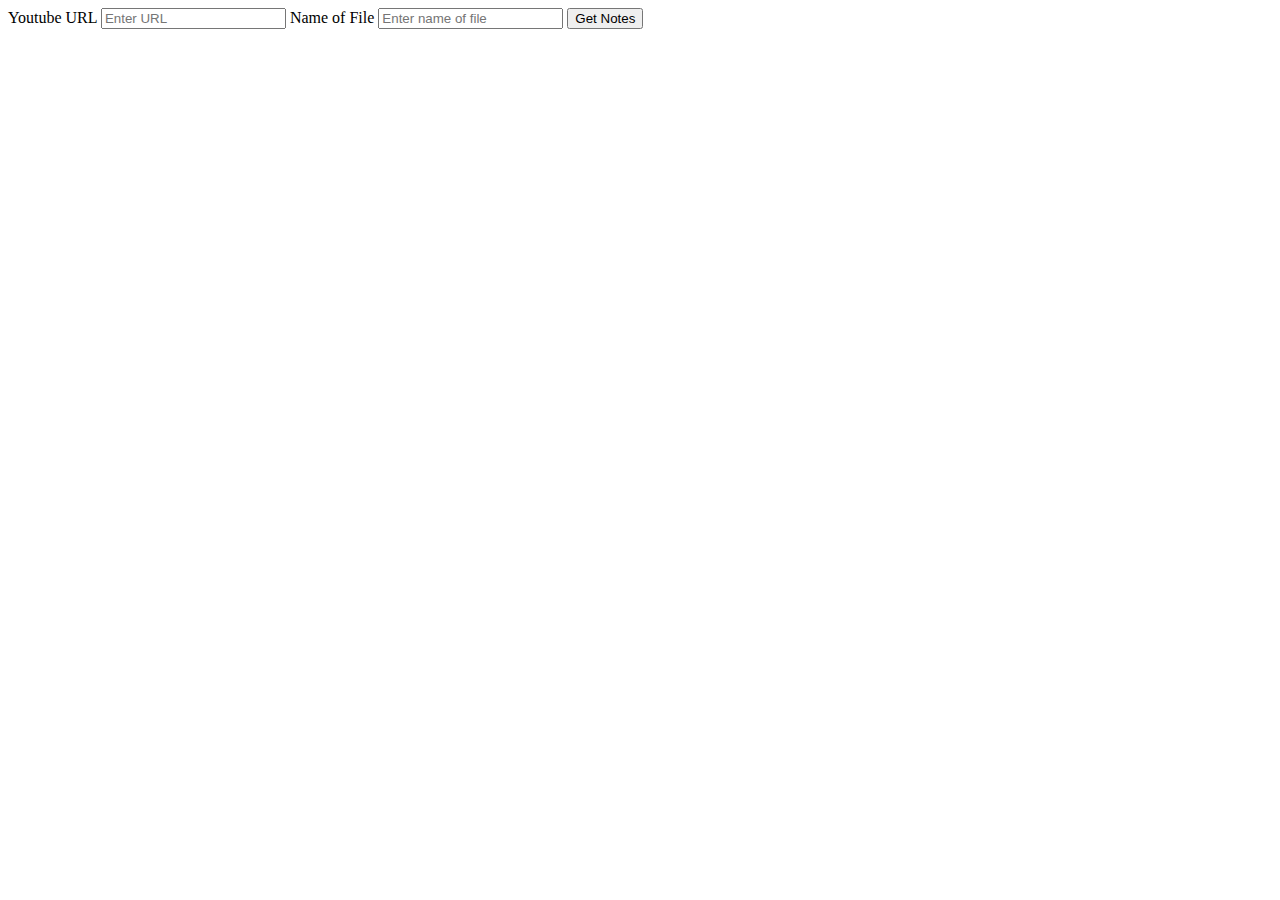
==== templates/dashboard.html @ 6b575c70 "added oymongo code" ====
<!DOCTYPE html>
<html lang="en">
<head>
    <meta charset="UTF-8">
    <meta http-equiv="X-UA-Compatible" content="IE=edge">
    <meta name="viewport" content="width=device-width, initial-scale=1.0">
    <title>Dashboard</title>
</head>
<body>
    <form action="/generate-notes" , method="POST">
        <label for="url">Youtube URL</label>
        <input type="text" placeholder="Enter URL" name="url">
        <label for="url">Name of File</label>
        <input type="text" placeholder="Enter name of file" name="name">
        <input type="submit" value="Get Notes">
    </form>
</body>
</html>
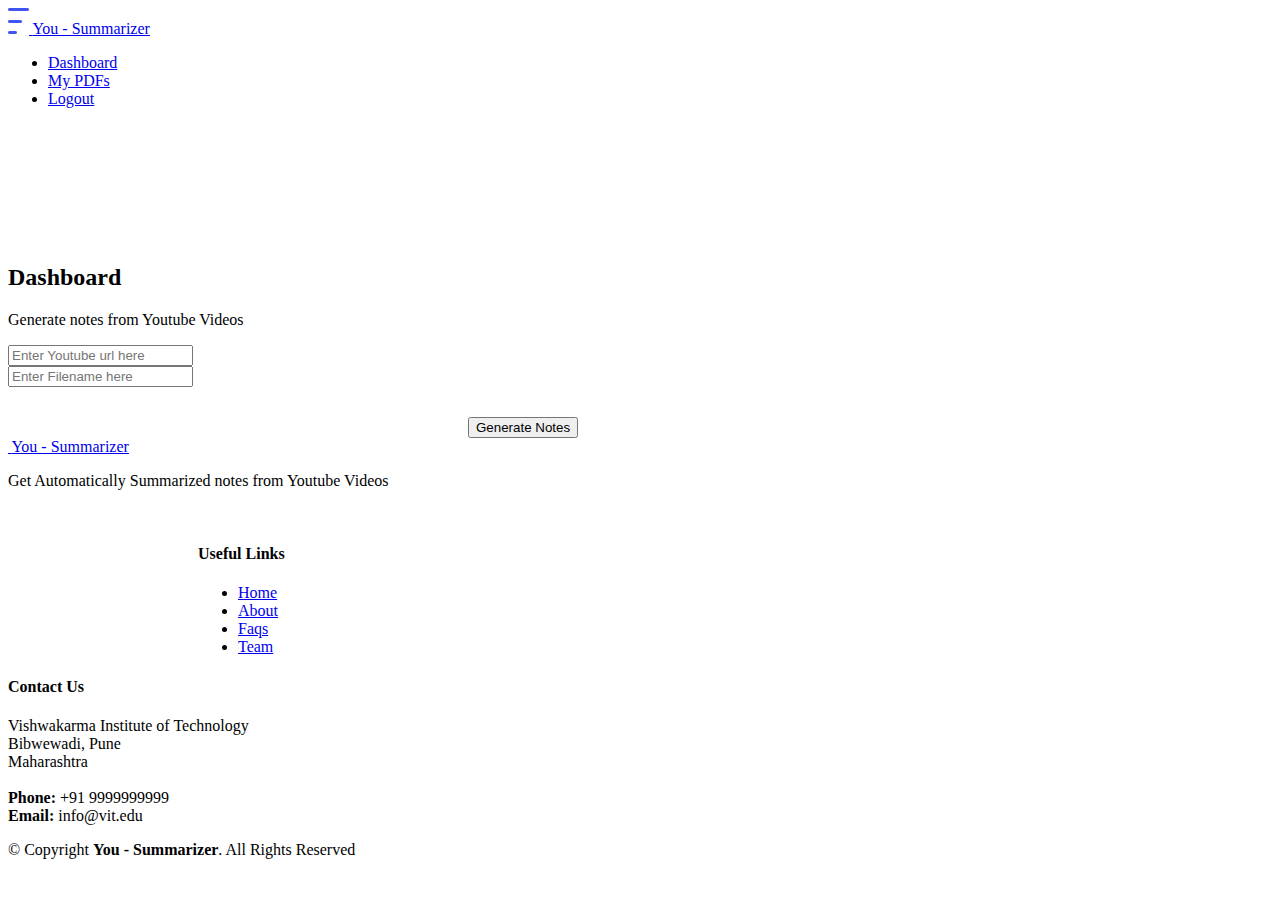
==== commit 7f8651b5: "Add files via upload" ====
--- a/templates/dashboard.html
+++ b/templates/dashboard.html
@@ -1,18 +1,183 @@
-<!DOCTYPE html>
-<html lang="en">
-<head>
-    <meta charset="UTF-8">
-    <meta http-equiv="X-UA-Compatible" content="IE=edge">
-    <meta name="viewport" content="width=device-width, initial-scale=1.0">
-    <title>Dashboard</title>
-</head>
-<body>
-    <form action="/generate-notes" , method="POST">
-        <label for="url">Youtube URL</label>
-        <input type="text" placeholder="Enter URL" name="url">
-        <label for="url">Name of File</label>
-        <input type="text" placeholder="Enter name of file" name="name">
-        <input type="submit" value="Get Notes">
-    </form>
-</body>
+<!DOCTYPE html>
+<html lang="en">
+
+<head>
+  <meta charset="utf-8">
+  <meta content="width=device-width, initial-scale=1.0" name="viewport">
+
+  <title>Dashboard</title>
+  <meta content="" name="description">
+
+  <meta content="" name="keywords">
+
+  <!-- Favicons -->
+  <link href="assets/img/favicon.png" rel="icon">
+  <link href="assets/img/apple-touch-icon.png" rel="apple-touch-icon">
+
+  <!-- Google Fonts -->
+  <link href="https://fonts.googleapis.com/css?family=Open+Sans:300,300i,400,400i,600,600i,700,700i|Nunito:300,300i,400,400i,600,600i,700,700i|Poppins:300,300i,400,400i,500,500i,600,600i,700,700i" rel="stylesheet">
+
+  <!-- Vendor CSS Files -->
+  <link href="assets/vendor/bootstrap/css/bootstrap.min.css" rel="stylesheet">
+  <link href="assets/vendor/bootstrap-icons/bootstrap-icons.css" rel="stylesheet">
+  <link href="assets/vendor/aos/aos.css" rel="stylesheet">
+  <link href="assets/vendor/remixicon/remixicon.css" rel="stylesheet">
+  <link href="assets/vendor/swiper/swiper-bundle.min.css" rel="stylesheet">
+  <link href="assets/vendor/glightbox/css/glightbox.min.css" rel="stylesheet">
+
+  <!-- Template Main CSS File -->
+  <link href="assets/css/style.css" rel="stylesheet">
+
+  <!-- =======================================================
+  * Template Name: FlexStart - v1.3.0
+  * Template URL: https://bootstrapmade.com/flexstart-bootstrap-startup-template/
+  * Author: BootstrapMade.com
+  * License: https://bootstrapmade.com/license/
+  ======================================================== -->
+</head>
+
+<body>
+
+  <!-- ======= Header ======= -->
+  <header id="header" class="header fixed-top">
+    <div class="container-fluid container-xl d-flex align-items-center justify-content-between">
+
+      <a href="/" class="logo d-flex align-items-center">
+        <img src="../static/assets/img/logo.png" alt="">
+        <span>You - Summarizer</span>
+      </a>
+
+      <nav id="navbar" class="navbar">
+        <ul>
+          <li><a class="nav-link scrollto active" href="#hero">Dashboard</a></li>
+          <li><a class="nav-link scrollto" href="#about">My PDFs</a></li>
+          <li><a class="nav-link scrollto" href="#team">Logout</a></li>
+        </ul>
+        <i class="bi bi-list mobile-nav-toggle"></i>
+      </nav><!-- .navbar -->
+
+    </div>
+  </header><!-- End Header -->
+
+
+
+    <!-- ======= Contact Section ======= -->
+    <section id="contact" class="contact" style="
+    padding-top: 120px;
+">
+
+      <div class="container" data-aos="fade-up">
+
+        <header class="section-header">
+          <h2>Dashboard</h2>
+          <p>Generate notes from Youtube Videos</p>
+        </header>
+
+        <div class="row gy-4">
+
+
+          <div class="col-lg-12">
+            <form action="/generate-notes" method="post">
+              <div class="row gy-4">
+
+                <div class="col-md-9">
+                  <input type="text" name="url" class="form-control" placeholder="Enter Youtube url here" required>
+                </div>
+
+                <div class="col-md-3 ">
+                  <input type="email" class="form-control" name="name" placeholder="Enter Filename here" required>
+                </div>
+                
+              </div>
+              <div style="
+              padding-top: 30px;
+              margin-left: 460px;
+          ">
+              <input type="submit" class="btn-lg btn-primary" value="Generate Notes" class="btn-buy">
+            </div>
+            </form>
+
+          </div>
+
+        </div>
+
+      </div>
+
+    </section><!-- End Contact Section -->
+
+  </main><!-- End #main -->
+
+ <!-- ======= Footer ======= -->
+ <footer id="footer" class="footer">
+
+
+
+  <div class="footer-top">
+    <div class="container">
+      <div class="row gy-4">
+        <div class="col-lg-5 col-md-12 footer-info">
+          <a href="/" class="logo d-flex align-items-center">
+            <img src="assets/img/logo.png" alt="">
+            <span>You - Summarizer</span>
+          </a>
+          <p>Get Automatically Summarized notes from Youtube Videos</p>
+          <br>
+          <div class="social-links mt-3">
+            <a href="#" class="twitter"><i class="bi bi-twitter"></i></a>
+            <a href="#" class="facebook"><i class="bi bi-facebook"></i></a>
+            <a href="#" class="instagram"><i class="bi bi-instagram bx bxl-instagram"></i></a>
+            <a href="#" class="linkedin"><i class="bi bi-linkedin bx bxl-linkedin"></i></a>
+          </div>
+        </div>
+
+        <div class="col-lg-2 col-6 footer-links" style=" margin-left: 190px; ">
+          <h4>Useful Links</h4>
+          <ul>
+            <li><i class="bi bi-chevron-right"></i> <a href="#hero">Home</a></li>
+            <li><i class="bi bi-chevron-right"></i> <a href="#about">About</a></li>
+            <li><i class="bi bi-chevron-right"></i> <a href="#faq">Faqs</a></li>
+            <li><i class="bi bi-chevron-right"></i> <a href="#team">Team</a></li>
+          </ul>
+        </div>
+
+
+        <div class="col-lg-3 col-md-12 footer-contact text-center text-md-start">
+          <h4>Contact Us</h4>
+          <p>
+            Vishwakarma Institute of Technology <br>
+            Bibwewadi, Pune<br>
+            Maharashtra <br><br>
+            <strong>Phone:</strong> +91 9999999999<br>
+            <strong>Email:</strong> info@vit.edu<br>
+          </p>
+
+        </div>
+
+      </div>
+    </div>
+  </div>
+
+  <div class="container">
+    <div class="copyright">
+      &copy; Copyright <strong><span>You - Summarizer</span></strong>. All Rights Reserved
+    </div>
+  </div>
+</footer><!-- End Footer -->
+
+  <a href="#" class="back-to-top d-flex align-items-center justify-content-center"><i class="bi bi-arrow-up-short"></i></a>
+
+  <!-- Vendor JS Files -->
+  <script src="assets/vendor/bootstrap/js/bootstrap.bundle.js"></script>
+  <script src="assets/vendor/aos/aos.js"></script>
+  <script src="assets/vendor/php-email-form/validate.js"></script>
+  <script src="assets/vendor/swiper/swiper-bundle.min.js"></script>
+  <script src="assets/vendor/purecounter/purecounter.js"></script>
+  <script src="assets/vendor/isotope-layout/isotope.pkgd.min.js"></script>
+  <script src="assets/vendor/glightbox/js/glightbox.min.js"></script>
+
+  <!-- Template Main JS File -->
+  <script src="assets/js/main.js"></script>
+
+</body>
+
 </html>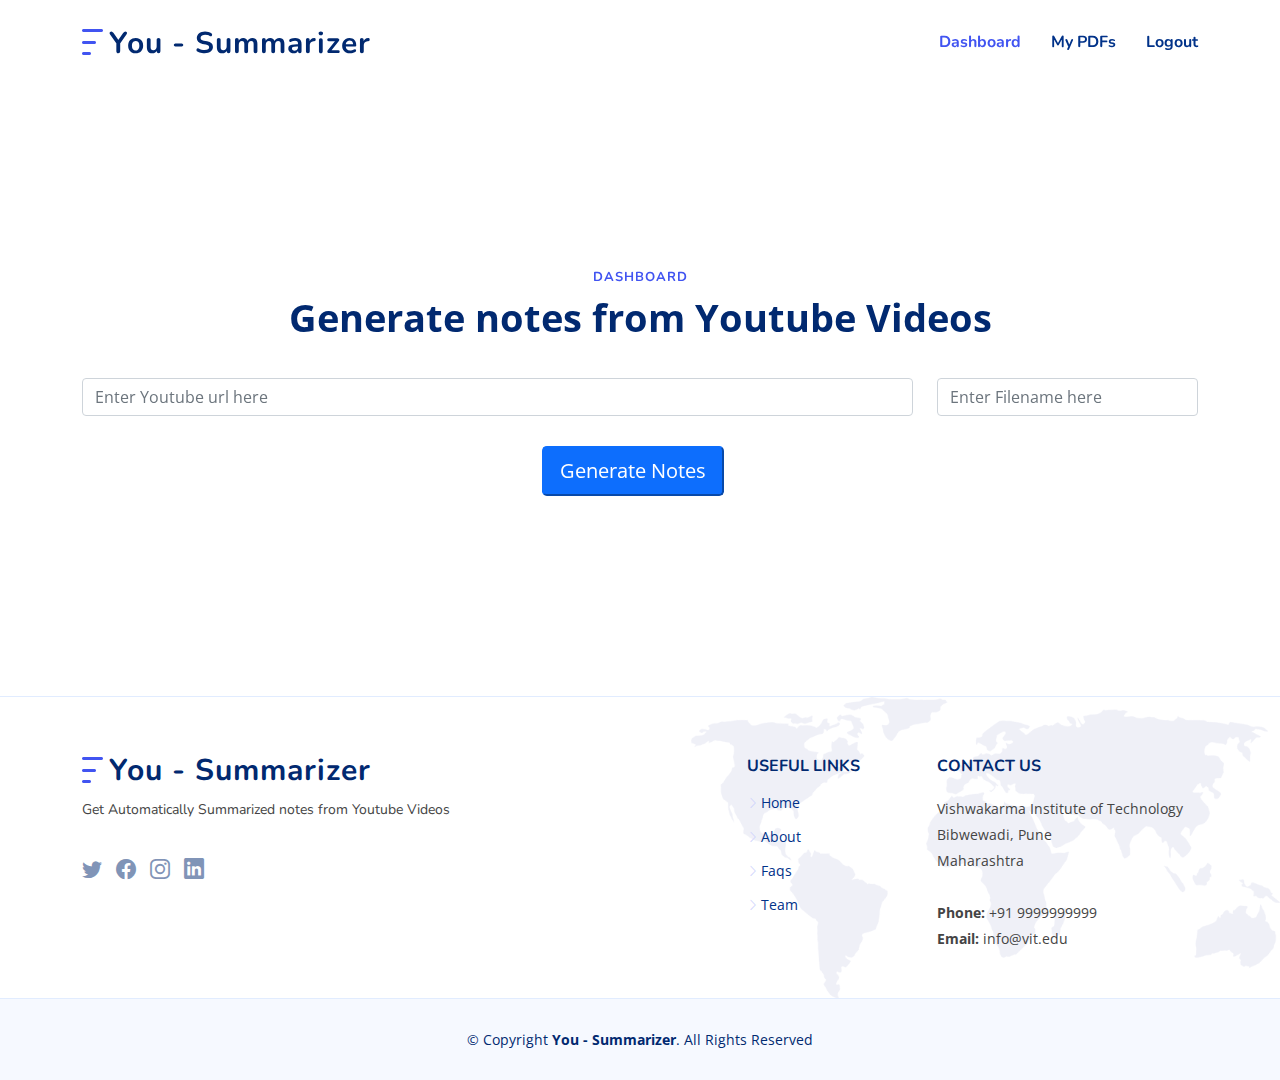
==== commit 2ecb203d: "Complete Project" ====
--- a/templates/dashboard.html
+++ b/templates/dashboard.html
@@ -10,23 +10,21 @@
 
   <meta content="" name="keywords">
 
-  <!-- Favicons -->
-  <link href="assets/img/favicon.png" rel="icon">
-  <link href="assets/img/apple-touch-icon.png" rel="apple-touch-icon">
+  <link href="../static/assets/img/apple-touch-icon.png" rel="apple-touch-icon">
 
   <!-- Google Fonts -->
   <link href="https://fonts.googleapis.com/css?family=Open+Sans:300,300i,400,400i,600,600i,700,700i|Nunito:300,300i,400,400i,600,600i,700,700i|Poppins:300,300i,400,400i,500,500i,600,600i,700,700i" rel="stylesheet">
 
   <!-- Vendor CSS Files -->
-  <link href="assets/vendor/bootstrap/css/bootstrap.min.css" rel="stylesheet">
-  <link href="assets/vendor/bootstrap-icons/bootstrap-icons.css" rel="stylesheet">
-  <link href="assets/vendor/aos/aos.css" rel="stylesheet">
-  <link href="assets/vendor/remixicon/remixicon.css" rel="stylesheet">
-  <link href="assets/vendor/swiper/swiper-bundle.min.css" rel="stylesheet">
-  <link href="assets/vendor/glightbox/css/glightbox.min.css" rel="stylesheet">
+  <link href="../static/assets/vendor/bootstrap/css/bootstrap.min.css" rel="stylesheet">
+  <link href="../static/assets/vendor/bootstrap-icons/bootstrap-icons.css" rel="stylesheet">
+  <link href="../static/assets/vendor/aos/aos.css" rel="stylesheet">
+  <link href="../static/assets/vendor/remixicon/remixicon.css" rel="stylesheet">
+  <link href="../static/assets/vendor/swiper/swiper-bundle.min.css" rel="stylesheet">
+  <link href="../static/assets/vendor/glightbox/css/glightbox.min.css" rel="stylesheet">
 
   <!-- Template Main CSS File -->
-  <link href="assets/css/style.css" rel="stylesheet">
+  <link href="../static/assets/css/style.css" rel="stylesheet">
 
   <!-- =======================================================
   * Template Name: FlexStart - v1.3.0
@@ -50,8 +48,8 @@
       <nav id="navbar" class="navbar">
         <ul>
           <li><a class="nav-link scrollto active" href="#hero">Dashboard</a></li>
-          <li><a class="nav-link scrollto" href="#about">My PDFs</a></li>
-          <li><a class="nav-link scrollto" href="#team">Logout</a></li>
+          <li><a class="nav-link scrollto" href="/my-pdfs">My PDFs</a></li>
+          <li><a class="nav-link scrollto" href="/login-page">Logout</a></li>
         </ul>
         <i class="bi bi-list mobile-nav-toggle"></i>
       </nav><!-- .navbar -->
@@ -63,7 +61,7 @@
 
     <!-- ======= Contact Section ======= -->
     <section id="contact" class="contact" style="
-    padding-top: 120px;
+    padding-top: 270px;padding-bottom: 200px;
 ">
 
       <div class="container" data-aos="fade-up">
@@ -117,7 +115,7 @@
       <div class="row gy-4">
         <div class="col-lg-5 col-md-12 footer-info">
           <a href="/" class="logo d-flex align-items-center">
-            <img src="assets/img/logo.png" alt="">
+            <img src="../static/assets/img/logo.png" alt="">
             <span>You - Summarizer</span>
           </a>
           <p>Get Automatically Summarized notes from Youtube Videos</p>
@@ -167,16 +165,15 @@
   <a href="#" class="back-to-top d-flex align-items-center justify-content-center"><i class="bi bi-arrow-up-short"></i></a>
 
   <!-- Vendor JS Files -->
-  <script src="assets/vendor/bootstrap/js/bootstrap.bundle.js"></script>
-  <script src="assets/vendor/aos/aos.js"></script>
-  <script src="assets/vendor/php-email-form/validate.js"></script>
-  <script src="assets/vendor/swiper/swiper-bundle.min.js"></script>
-  <script src="assets/vendor/purecounter/purecounter.js"></script>
-  <script src="assets/vendor/isotope-layout/isotope.pkgd.min.js"></script>
-  <script src="assets/vendor/glightbox/js/glightbox.min.js"></script>
+  <script src="../static/assets/vendor/bootstrap/js/bootstrap.bundle.js"></script>
+  <script src="../static/assets/vendor/aos/aos.js"></script>
+  <script src="../static/assets/vendor/swiper/swiper-bundle.min.js"></script>
+  <script src="../static/assets/vendor/purecounter/purecounter.js"></script>
+  <script src="../static/assets/vendor/isotope-layout/isotope.pkgd.min.js"></script>
+  <script src="../static/assets/vendor/glightbox/js/glightbox.min.js"></script>
 
   <!-- Template Main JS File -->
-  <script src="assets/js/main.js"></script>
+  <script src="../static/assets/js/main.js"></script>
 
 </body>
 
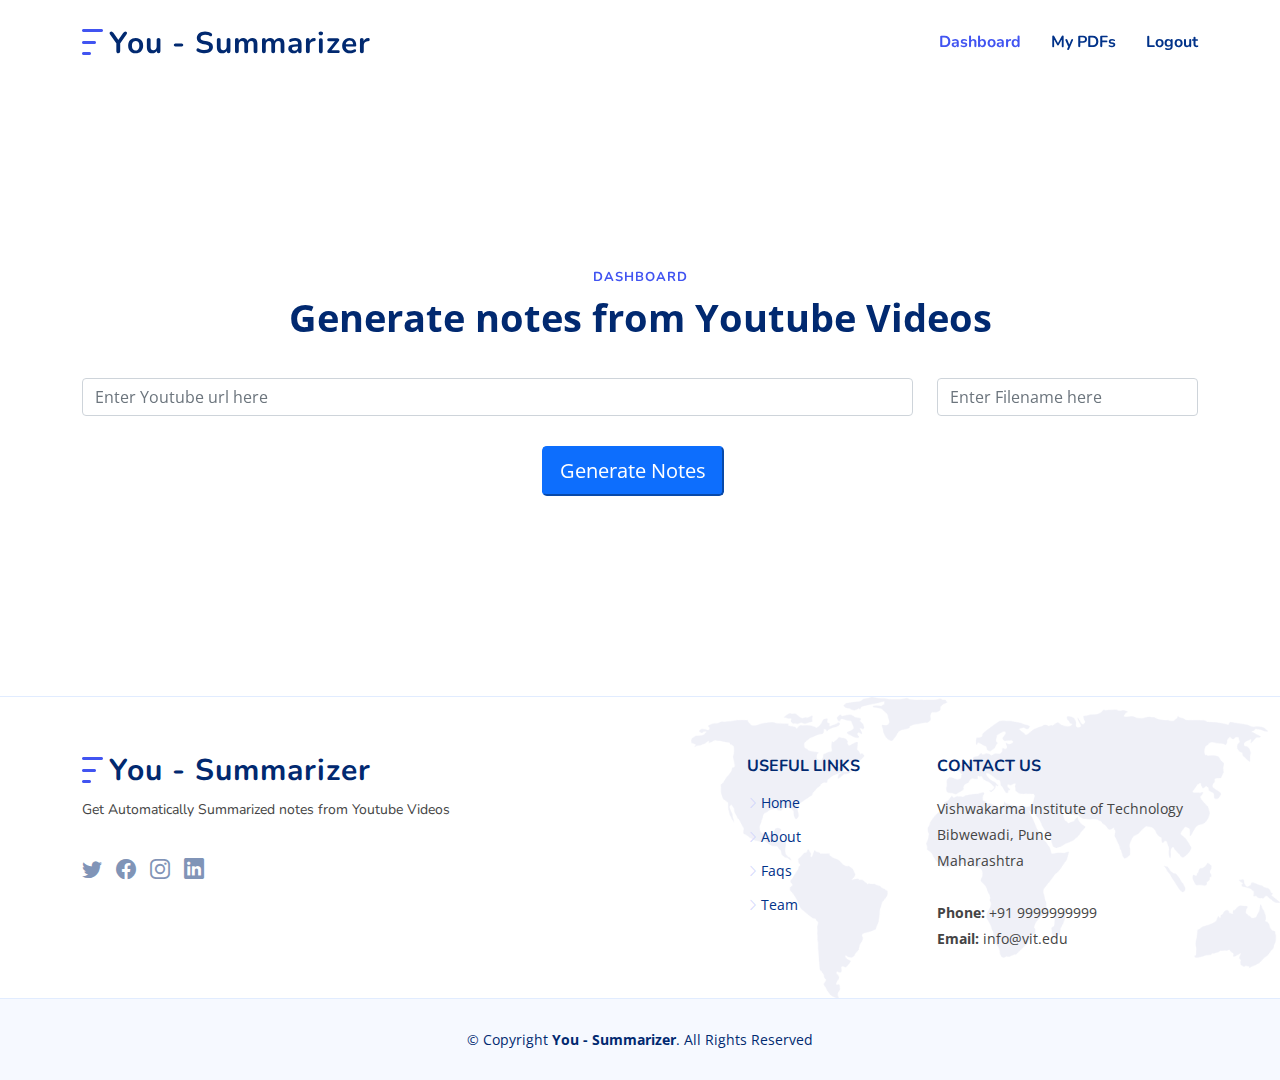
==== commit 527494b7: "fixed bugs of dashboard.html" ====
--- a/templates/dashboard.html
+++ b/templates/dashboard.html
@@ -83,7 +83,7 @@
                 </div>
 
                 <div class="col-md-3 ">
-                  <input type="email" class="form-control" name="name" placeholder="Enter Filename here" required>
+                  <input type="text" class="form-control" name="name" placeholder="Enter Filename here" required>
                 </div>
                 
               </div>
